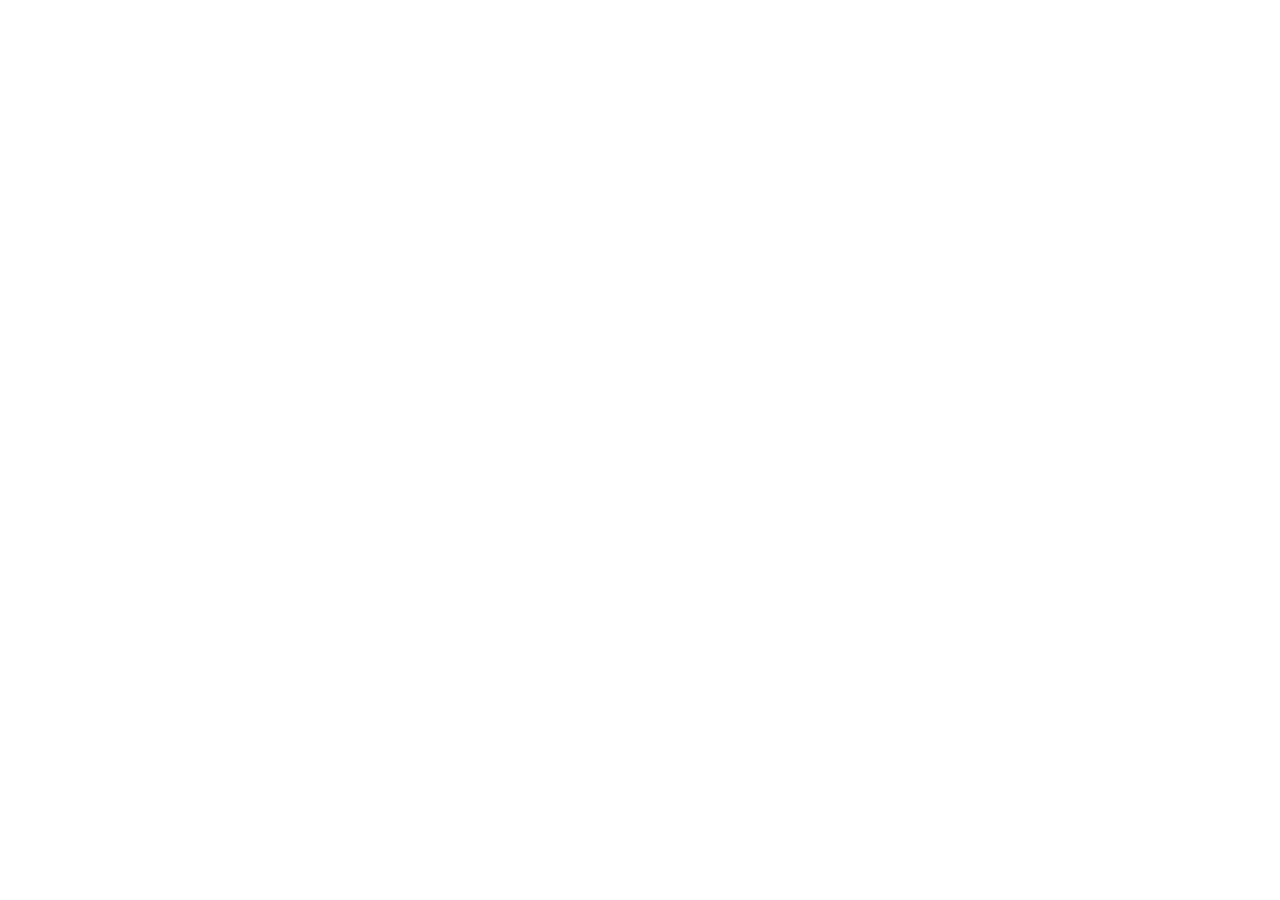
==== index.html @ aa80059a "criei o index" ====
<!DOCTYPE html>
<html lang="pt-br">
<head>
    <meta charset="UTF-8">
    <meta http-equiv="X-UA-Compatible" content="IE=edge">
    <meta name="viewport" content="width=device-width, initial-scale=1.0">
    <title>Projeto Redes Sociais</title>
    <link rel="shortcut icon" href="favicon.ico" type="image/x-icon">
</head>
<body>
    
</body>
</html>
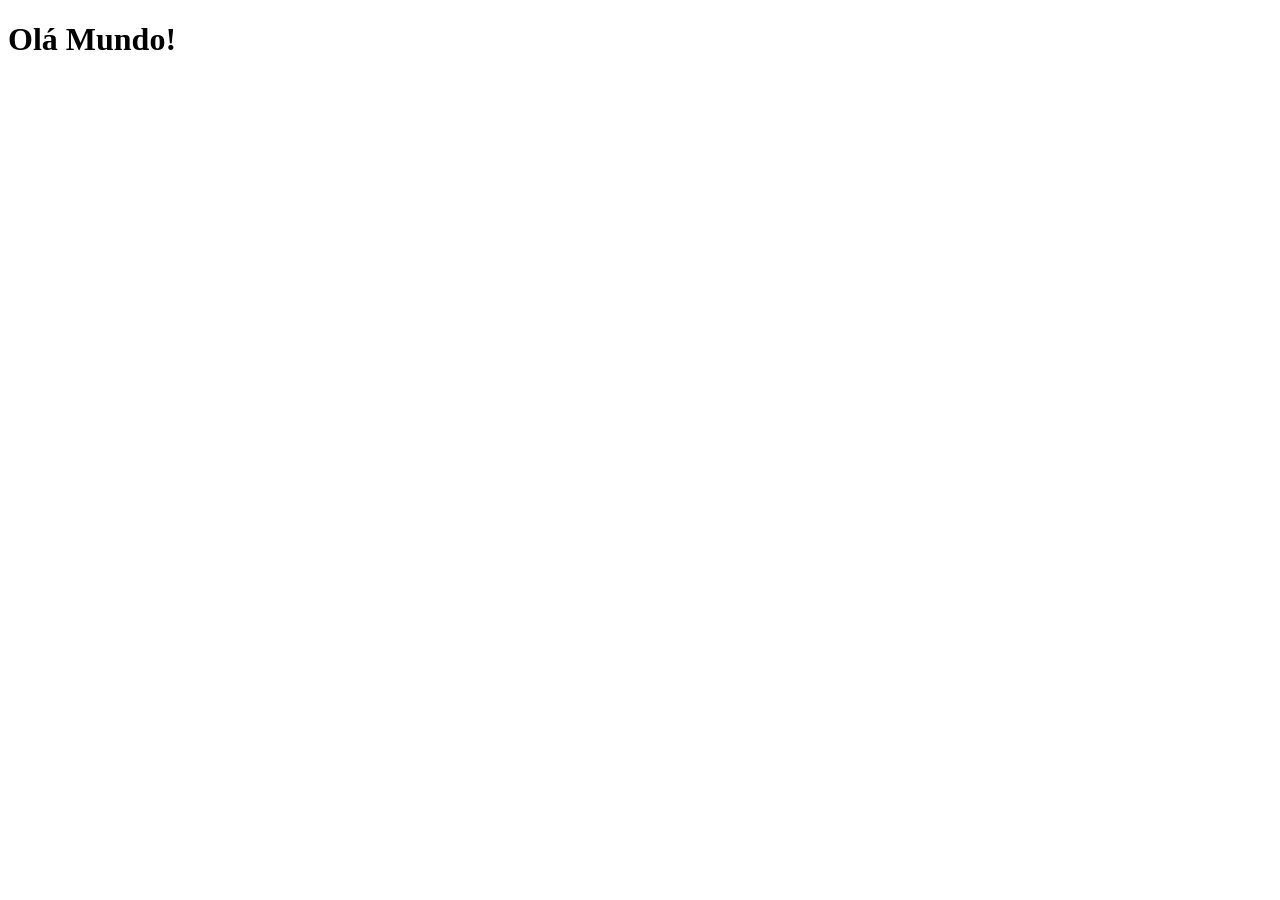
==== commit 92020c37: "atualizei" ====
--- a/index.html
+++ b/index.html
@@ -8,6 +8,6 @@
     <link rel="shortcut icon" href="favicon.ico" type="image/x-icon">
 </head>
 <body>
-    
+    <h1>Olá Mundo!</h1>
 </body>
 </html>
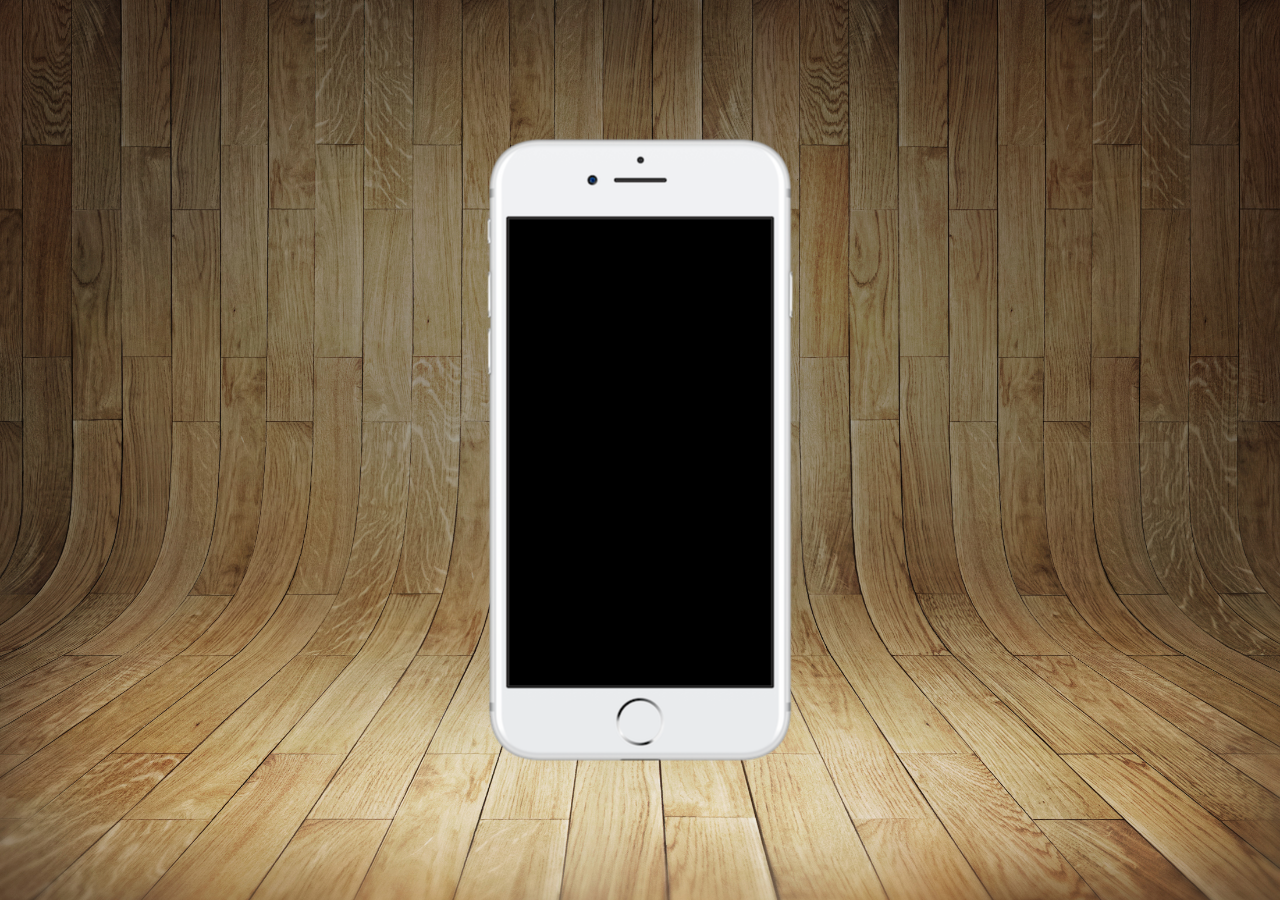
==== commit 54b1025a: "atualizei proeto social" ====
--- a/index.html
+++ b/index.html
@@ -6,8 +6,16 @@
     <meta name="viewport" content="width=device-width, initial-scale=1.0">
     <title>Projeto Redes Sociais</title>
     <link rel="shortcut icon" href="favicon.ico" type="image/x-icon">
+    <link rel="stylesheet" href="estilos/style.css">
 </head>
 <body>
-    <h1>Olá Mundo!</h1>
+    <main>
+        <section id="telefone">
+
+        </section>
+        <section id="redes-sociais">
+
+        </section>
+    </main>
 </body>
 </html>
--- a/estilos/style.css
+++ b/estilos/style.css
@@ -0,0 +1,36 @@
+@charset "UTF-8";
+
+*{
+    margin: 0px;
+    padding: 0px;
+    font-family: Arial, Helvetica, sans-serif;
+}
+
+html, body{
+    height: 100vh;
+    width: 100vw;
+    background-color: black;
+}
+body{
+    background: url("../imagens/fundo-madeira.jpg") no-repeat top center;
+    background-size: cover;
+    background-attachment: fixed;
+    
+}
+
+main{
+    position: relative;
+    height: 100vh;
+
+}
+
+section#telefone{
+    position: absolute;
+    top: 50%;
+    left: 50%;
+    transform: translate(-50%, -50%);
+    height: 627px;
+    width: 311px;
+    
+    background: url("../imagens/frame-iphone.png") no-repeat;
+}
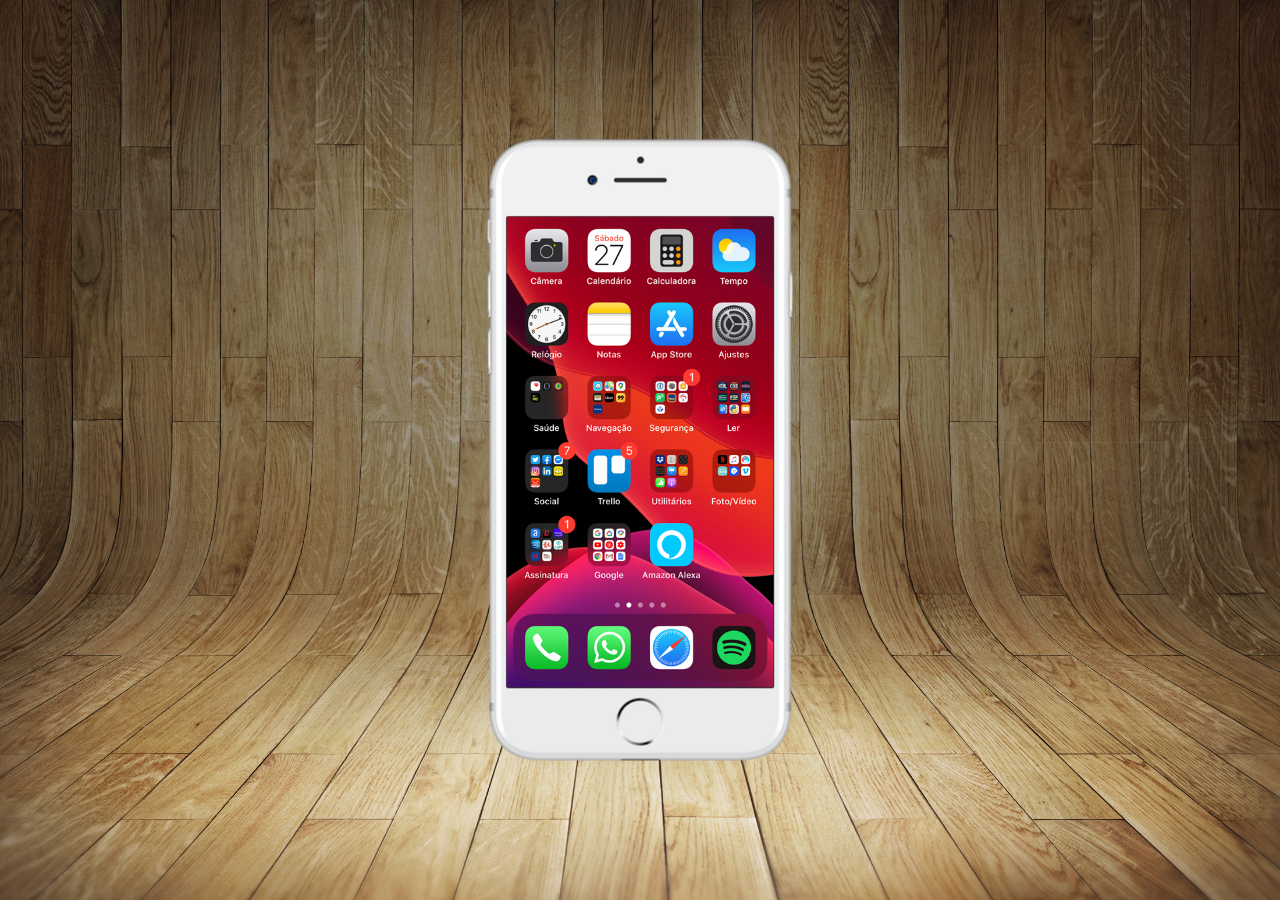
==== commit df9e17ac: "criei a tela home" ====
--- a/index.html
+++ b/index.html
@@ -11,7 +11,7 @@
 <body>
     <main>
         <section id="telefone">
-
+            <iframe src="home.html" name="tela" id="tela" frameborder="0"></iframe>
         </section>
         <section id="redes-sociais">
 
--- a/estilos/style.css
+++ b/estilos/style.css
@@ -34,3 +34,11 @@
     
     background: url("../imagens/frame-iphone.png") no-repeat;
 }
+
+iframe#tela{
+    position: relative;
+    top: 80px;
+    left: 22px;
+    width: 267px;
+    height: 471px;
+}
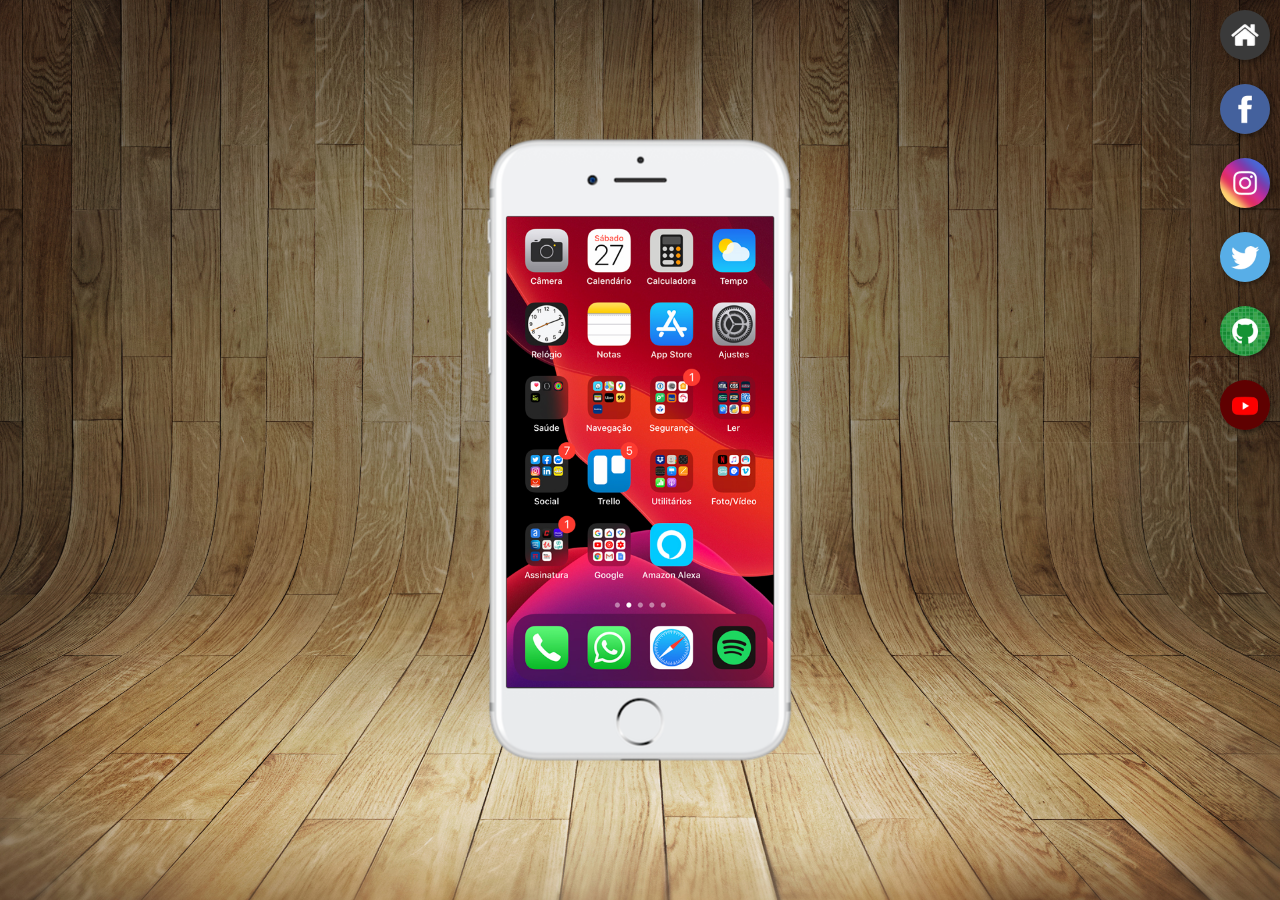
==== commit e48f55cc: "criei botoes na lateral" ====
--- a/index.html
+++ b/index.html
@@ -14,6 +14,12 @@
             <iframe src="home.html" name="tela" id="tela" frameborder="0"></iframe>
         </section>
         <section id="redes-sociais">
+            <a href="#" target="tela"> <img src="imagens/logo-home.jpg" alt="Home"></a><br>
+            <a href="#" target="tela"> <img src="imagens/logo-facebook.jpg" alt="Faceook"></a><br>
+            <a href="#" target="tela"> <img src="imagens/logo-instagram.jpg" alt="Instagram"></a><br>
+            <a href="#" target="tela"> <img src="imagens/logo-twitter.jpg" alt="Twitter"></a><br>
+            <a href="#" target="tela"> <img src="imagens/logo-github.jpg" alt="GitHu"></a><br>
+            <a href="#" target="tela"> <img src="imagens/logo-youtube.jpg" alt="Youtube"></a>
 
         </section>
     </main>
--- a/estilos/style.css
+++ b/estilos/style.css
@@ -41,4 +41,24 @@
     left: 22px;
     width: 267px;
     height: 471px;
+}
+
+section#redes-sociais{
+    text-align: right;
+}
+
+section#redes-sociais img{
+    width: 50px;
+    margin: 10px;
+    border-radius: 50%;
+    box-shadow: 2px 2px 5px rgba(0, 0, 0, 0.404) ;
+    box-sizing: border-box;
+}
+
+section#redes-sociais img:hover{
+    border: 2px solid rgba(255, 255, 255, 0.5);
+    transform: translate(-3px, -3px);
+    box-shadow: 5px 5px 10px rgba(0, 0, 0, 0.404);
+    transition: transform 0.3s, border 0.2s;
+
 }
